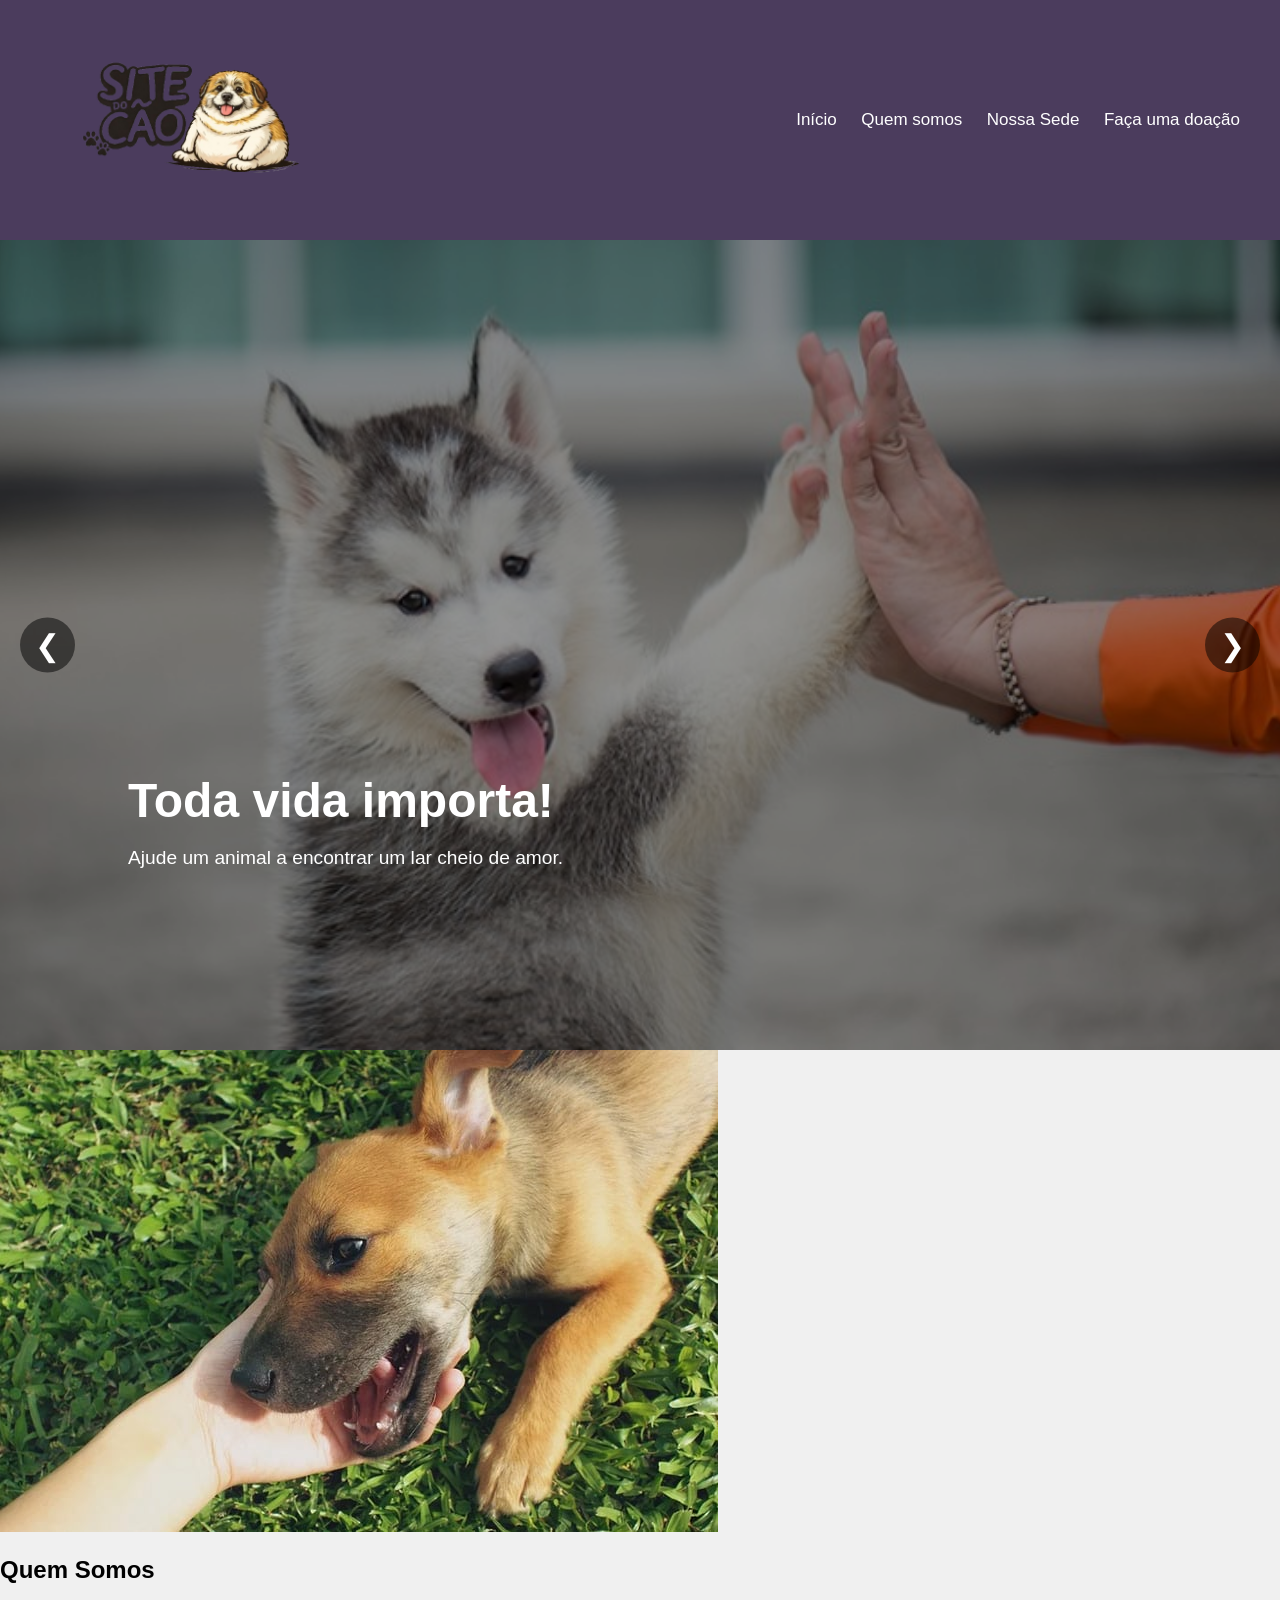
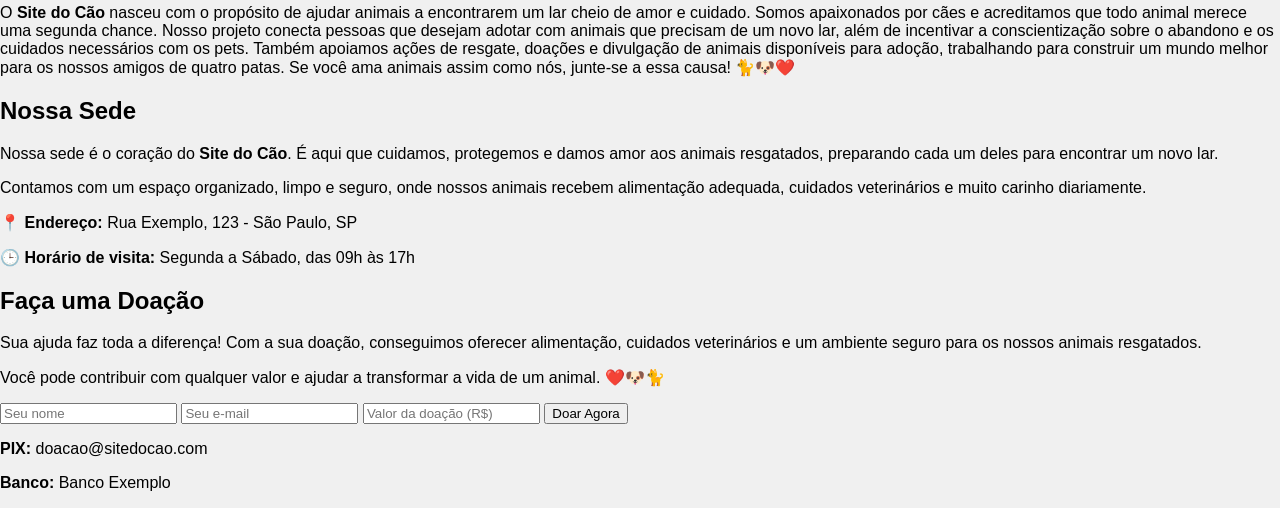
==== index.html @ bab2e598 "Atualizacao" ====
<!DOCTYPE html>
<html lang="pt-br">

<head>
    <meta charset="UTF-8">
    <meta name="viewport" content="width=device-width, initial-scale=1.0">
    <title>Site do cão</title>
    <link rel="stylesheet" href="Styles/Styles.css">

</head>

<body>
    <header>
        <div class="site-header">
            <img src="Styles/img/logosite.png" alt="Logo do site">


            <nav>

                <a href="home">Início</a>
                <a href="sobre">Quem somos</a>
                <a href="localizacao">Nossa Sede</a>
                <a href="adocao">Faça uma doação</a>

            </nav>
        </div>
    </header>

  <section class="hero">

    <div class="slides">

        <div class="slide active" style="background-image: url('Styles/img/slide1.jpeg');">
            <div class="overlay"></div>
            <div class="content">
                <h1>Toda vida importa!</h1>
                <p>Ajude um animal a encontrar um lar cheio de amor.</p>
            </div>
        </div>

        <div class="slide" style="background-image: url('Styles/img/slide2.jpeg');">
            <div class="overlay"></div>
            <div class="content">
                <h1>Adote, não compre</h1>
                <p>Dê uma segunda chance para quem precisa.</p>
            </div>
        </div>

        <div class="slide" style="background-image: url('Styles/img/slide3.jpeg');">
            <div class="overlay"></div>
            <div class="content">
                <h1>Faça a diferença</h1>
                <p>Seu apoio salva vidas todos os dias.</p>
            </div>
        </div>

    </div>

    <button class="prev">❮</button>
    <button class="next">❯</button>

    <div class="dots"></div>

</section>

    <section class="quem-somos" id="sobre">
        <div class="container">

            <img src="Styles/img/vira-lata-filhote-2.jpg" alt="cachorro filhote">
            <h2>Quem Somos</h2>

            <p>
                O <strong>Site do Cão</strong> nasceu com o propósito de ajudar animais a encontrarem um lar cheio de
                amor e cuidado.
                Somos apaixonados por cães e acreditamos que todo animal merece uma segunda chance.
                Nosso projeto conecta pessoas que desejam adotar com animais que precisam de um novo lar, além de
                incentivar a
                conscientização sobre o abandono e os cuidados necessários com os pets.
                Também apoiamos ações de resgate, doações e divulgação de animais disponíveis para adoção, trabalhando
                para
                construir um mundo melhor para os nossos amigos de quatro patas.
                Se você ama animais assim como nós, junte-se a essa causa! 🐈🐶❤️
            </p>

        </div>
    </section>

    <section class="nossa-sede" id="localizacao">
        <div class="container">

            <h2>Nossa Sede</h2>

            <p>
                Nossa sede é o coração do <strong>Site do Cão</strong>. É aqui que cuidamos, protegemos e damos
                amor aos animais resgatados, preparando cada um deles para encontrar um novo lar.
            </p>

            <p>
                Contamos com um espaço organizado, limpo e seguro, onde nossos animais recebem alimentação adequada,
                cuidados veterinários e muito carinho diariamente.
            </p>

            <p>
                📍 <strong>Endereço:</strong> Rua Exemplo, 123 - São Paulo, SP
            </p>

            <p>
                🕒 <strong>Horário de visita:</strong> Segunda a Sábado, das 09h às 17h
            </p>

        </div>
    </section>

    <section class="doacao" id="adocao">
        <div class="container">

            <h2>Faça uma Doação</h2>

            <p>
                Sua ajuda faz toda a diferença! Com a sua doação, conseguimos oferecer alimentação, cuidados
                veterinários
                e um ambiente seguro para os nossos animais resgatados.
            </p>

            <p>
                Você pode contribuir com qualquer valor e ajudar a transformar a vida de um animal. ❤️🐶🐈
            </p>

            <!-- Formulário -->
            <form class="form-doacao">
                <input type="text" placeholder="Seu nome" required>
                <input type="email" placeholder="Seu e-mail" required>
                <input type="number" placeholder="Valor da doação (R$)" required>

                <button type="submit">Doar Agora</button>
            </form>

            <!-- Informação extra -->
            <div class="info-doacao">
                <p><strong>PIX:</strong> doacao@sitedocao.com</p>
                <p><strong>Banco:</strong> Banco Exemplo</p>
            </div>

        </div>
   
    
    <script src="js/slider.js"></script>
</body>

</html>
---- Styles/Styles.css ----
/* ================= BODY ================= */

body {
    background-color: #f0f0f0;
    font-family: Arial, sans-serif;
    margin: 0;
}

/* ================= HEADER ================= */

header {
    background-color: #4b3c5d;
    color: white;
    padding: 10px 0;
}


.site-header {
    display: flex;
    align-items: center;
    justify-content: space-between;
    max-width: 1200px;
    margin: 0 auto;
    padding: 10px 20px;
}

/* ================= LOGO ================= */

.site-header img {
    height: 200px;   
    width: auto;
    object-fit: contain;
    display: block;
}

/* ================= NAV ================= */

header nav a {
    color: white;
    text-decoration: none;
    margin-left: 20px;
    font-size: 17px;
    transition: color 0.3s ease;
}

header nav a:hover {
    color: #faa72a;
}

/* ================ QUEM SOMOS ========== */

.hero {
    position: relative;
    width: 100%;
    height: 90vh;
    overflow: hidden;
}

.slide {
    position: absolute;
    width: 100%;
    height: 100%;
    background-size: cover;
    background-position: center;
    display: none;
}

.slide.active {
    display: block;
}

.overlay {
    position: absolute;
    width: 100%;
    height: 100%;
    background: rgba(0, 0, 0, 0.4);
}

.content {
    position: absolute;
    bottom: 20%;
    left: 10%;
    color: white;
    max-width: 500px;
}

.content h1 {
    font-size: 3rem;
    margin-bottom: 15px;
}

.content p {
    font-size: 1.2rem;
}

.prev, .next {
    position: absolute;
    top: 50%;
    transform: translateY(-50%);
    background: rgba(0,0,0,0.5);
    border: none;
    color: white;
    font-size: 30px;
    padding: 10px 15px;
    cursor: pointer;
    border-radius: 50%;
}

.prev { left: 20px; }
.next { right: 20px; }

.dots {
    position: absolute;
    bottom: 20px;
    width: 100%;
    text-align: center;
}

.dots span {
    height: 10px;
    width: 10px;
    margin: 5px;
    background: #ccc;
    display: inline-block;
    border-radius: 50%;
    cursor: pointer;
}

.dots .active {
    background: #fff;
}

@media (max-width: 768px) {
    .content {
        left: 5%;
        right: 5%;
        text-align: center;
    }

    .content h1 {
        font-size: 2rem;
    }
}
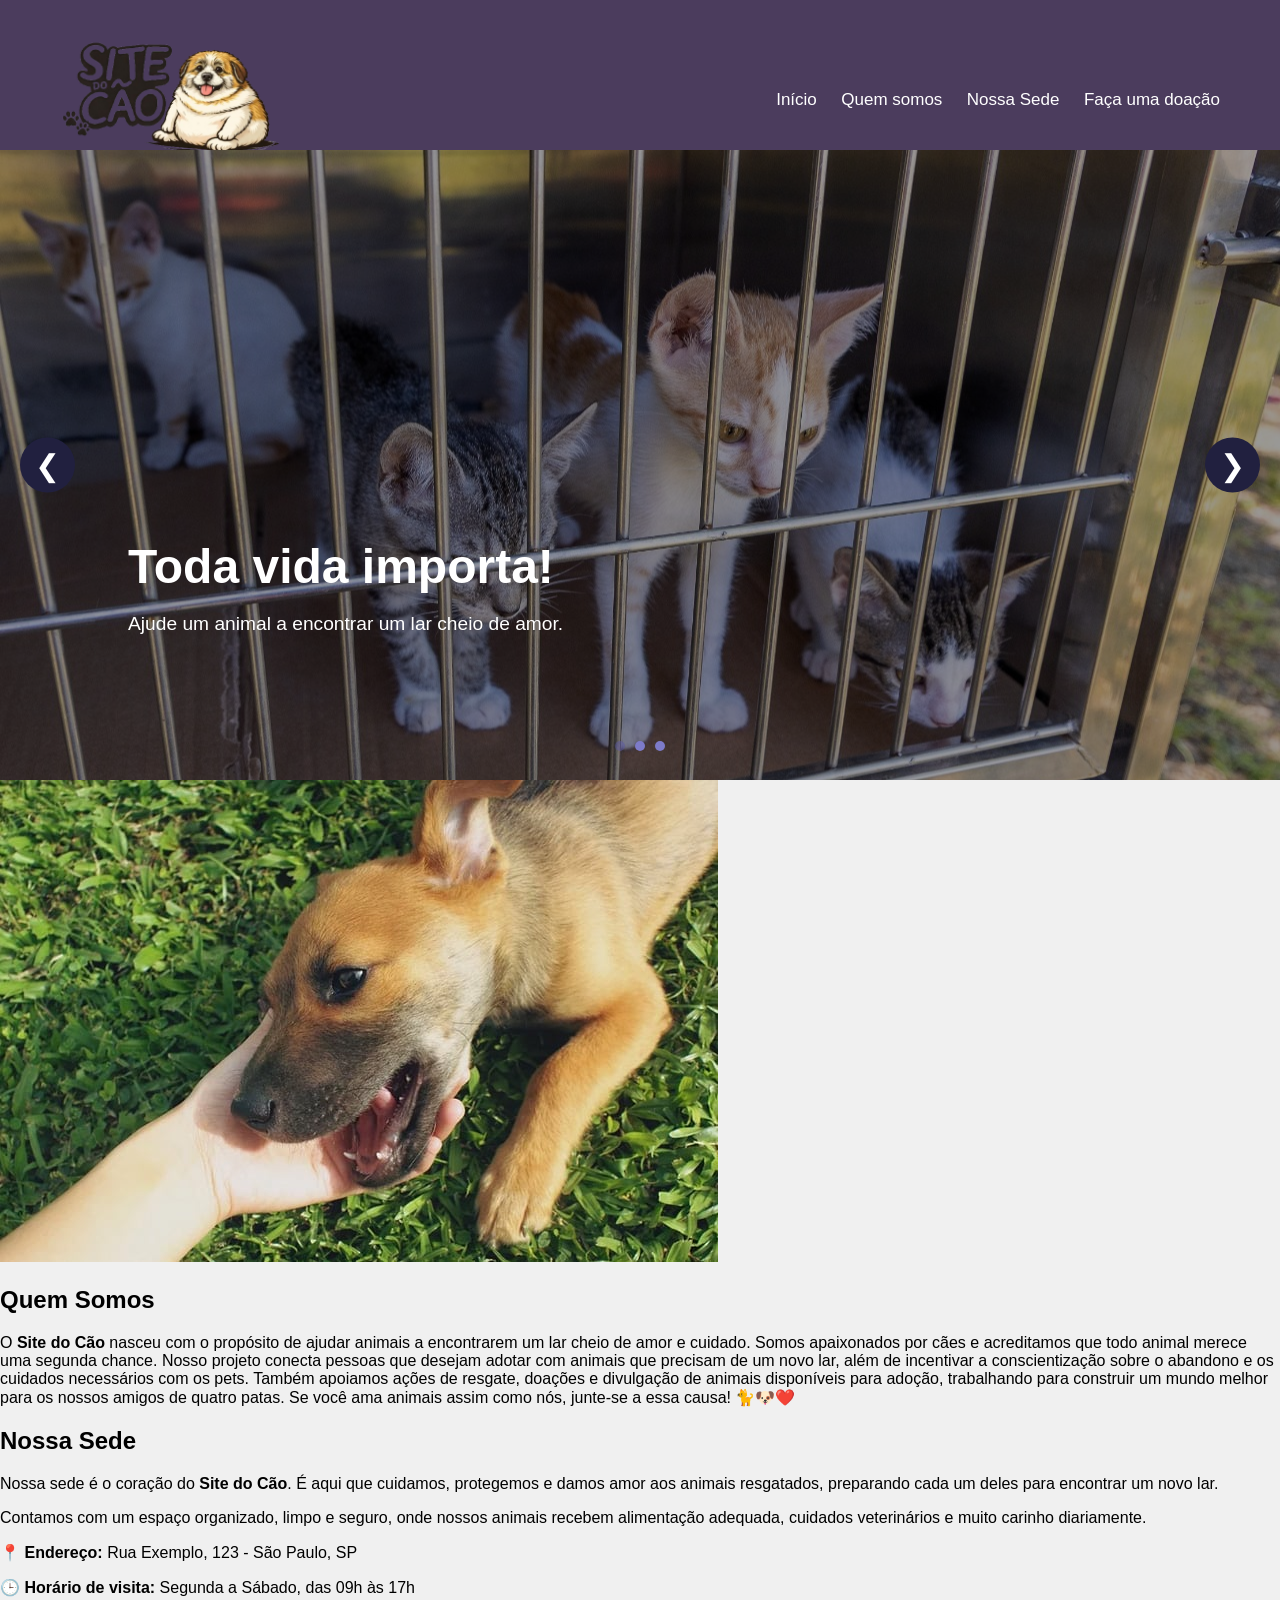
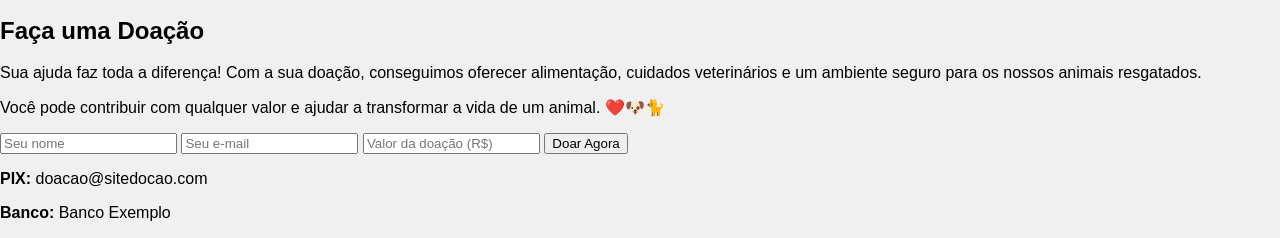
==== commit 7bfffc8a: "Atualizacao" ====
--- a/index.html
+++ b/index.html
@@ -10,6 +10,7 @@
 </head>
 
 <body>
+    
     <header>
         <div class="site-header">
             <img src="Styles/img/logosite.png" alt="Logo do site">
@@ -30,7 +31,7 @@
 
     <div class="slides">
 
-        <div class="slide active" style="background-image: url('Styles/img/slide1.jpeg');">
+        <div class="slide active" style="background-image: url('Styles/img/fot-representativa.jpeg');">
             <div class="overlay"></div>
             <div class="content">
                 <h1>Toda vida importa!</h1>
@@ -144,7 +145,7 @@
         </div>
    
     
-    <script src="js/slider.js"></script>
+    <script src="Script/Script.js"></script>
 </body>
 
 </html>
--- a/Styles/Styles.css
+++ b/Styles/Styles.css
@@ -11,7 +11,8 @@
 header {
     background-color: #4b3c5d;
     color: white;
-    padding: 10px 0;
+    width: 100%;
+    height: 150px;
 }
 
 
@@ -20,8 +21,8 @@
     align-items: center;
     justify-content: space-between;
     max-width: 1200px;
-    margin: 0 auto;
-    padding: 10px 20px;
+    margin: 2000 auto;
+    padding: 0 20px;
 }
 
 /* ================= LOGO ================= */
@@ -47,12 +48,12 @@
     color: #faa72a;
 }
 
-/* ================ QUEM SOMOS ========== */
+/* ================ hero   ========== */
 
 .hero {
     position: relative;
     width: 100%;
-    height: 90vh;
+    height: 70vh;
     overflow: hidden;
 }
 
@@ -97,7 +98,7 @@
     position: absolute;
     top: 50%;
     transform: translateY(-50%);
-    background: rgba(0,0,0,0.5);
+    background: #21203F;
     border: none;
     color: white;
     font-size: 30px;
@@ -120,14 +121,14 @@
     height: 10px;
     width: 10px;
     margin: 5px;
-    background: #ccc;
+    background: #7d7bc9;
     display: inline-block;
     border-radius: 50%;
     cursor: pointer;
 }
 
 .dots .active {
-    background: #fff;
+    background: #5c5aa380;
 }
 
 @media (max-width: 768px) {
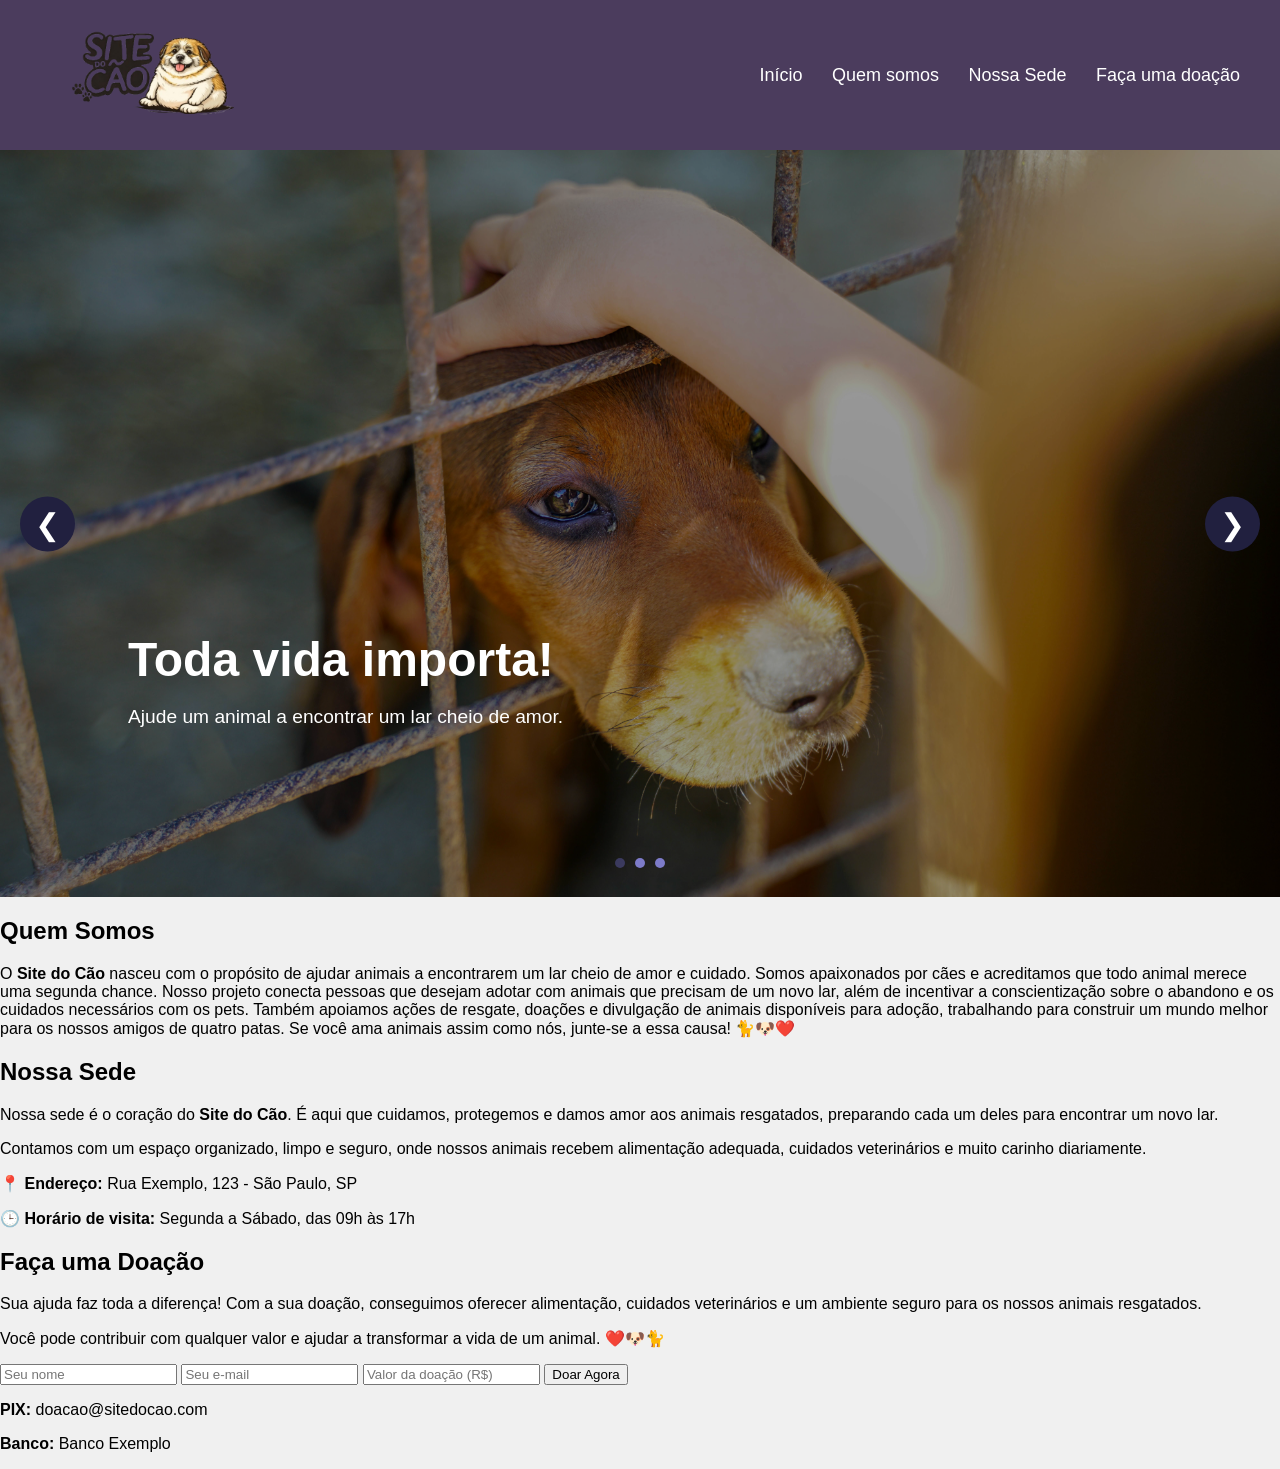
==== commit 38f10433: "Atualizaocao" ====
--- a/index.html
+++ b/index.html
@@ -13,8 +13,8 @@
     
     <header>
         <div class="site-header">
-            <img src="Styles/img/logosite.png" alt="Logo do site">
-
+                <img src="Styles/img/logosite.png" alt="Logo do site">
+          
 
             <nav>
 
@@ -31,7 +31,7 @@
 
     <div class="slides">
 
-        <div class="slide active" style="background-image: url('Styles/img/fot-representativa.jpeg');">
+        <div class="slide active" style="background-image: url('Styles/img/imgAnimais/slide3.jpg');">
             <div class="overlay"></div>
             <div class="content">
                 <h1>Toda vida importa!</h1>
@@ -39,7 +39,7 @@
             </div>
         </div>
 
-        <div class="slide" style="background-image: url('Styles/img/slide2.jpeg');">
+        <div class="slide" style="background-image: url('Styles/img/imgAnimais/slide2.jpeg');">
             <div class="overlay"></div>
             <div class="content">
                 <h1>Adote, não compre</h1>
@@ -47,7 +47,7 @@
             </div>
         </div>
 
-        <div class="slide" style="background-image: url('Styles/img/slide3.jpeg');">
+        <div class="slide" style="background-image: url('Styles/img/imgAnimais/slide1.jpg');">
             <div class="overlay"></div>
             <div class="content">
                 <h1>Faça a diferença</h1>
@@ -67,7 +67,7 @@
     <section class="quem-somos" id="sobre">
         <div class="container">
 
-            <img src="Styles/img/vira-lata-filhote-2.jpg" alt="cachorro filhote">
+
             <h2>Quem Somos</h2>
 
             <p>
--- a/Styles/Styles.css
+++ b/Styles/Styles.css
@@ -15,23 +15,21 @@
     height: 150px;
 }
 
-
 .site-header {
     display: flex;
     align-items: center;
     justify-content: space-between;
     max-width: 1200px;
-    margin: 2000 auto;
+    margin: 0 auto;
     padding: 0 20px;
 }
 
 /* ================= LOGO ================= */
 
 .site-header img {
-    height: 200px;   
+    height: 150px; 
     width: auto;
     object-fit: contain;
-    display: block;
 }
 
 /* ================= NAV ================= */
@@ -39,21 +37,22 @@
 header nav a {
     color: white;
     text-decoration: none;
-    margin-left: 20px;
-    font-size: 17px;
-    transition: color 0.3s ease;
+    margin-left: 25px;
+    font-size: 18px;
+    font-weight: 500;
+    transition: 0.3s;
 }
 
 header nav a:hover {
     color: #faa72a;
 }
 
-/* ================ hero   ========== */
+/* ================ HERO ========== */
 
 .hero {
     position: relative;
     width: 100%;
-    height: 70vh;
+    height: 83vh;
     overflow: hidden;
 }
 
@@ -62,7 +61,7 @@
     width: 100%;
     height: 100%;
     background-size: cover;
-    background-position: center;
+    background-position: center right;
     display: none;
 }
 
@@ -94,7 +93,8 @@
     font-size: 1.2rem;
 }
 
-.prev, .next {
+.prev,
+.next {
     position: absolute;
     top: 50%;
     transform: translateY(-50%);
@@ -107,8 +107,13 @@
     border-radius: 50%;
 }
 
-.prev { left: 20px; }
-.next { right: 20px; }
+.prev {
+    left: 20px;
+}
+
+.next {
+    right: 20px;
+}
 
 .dots {
     position: absolute;
@@ -142,4 +147,3 @@
         font-size: 2rem;
     }
 }
-
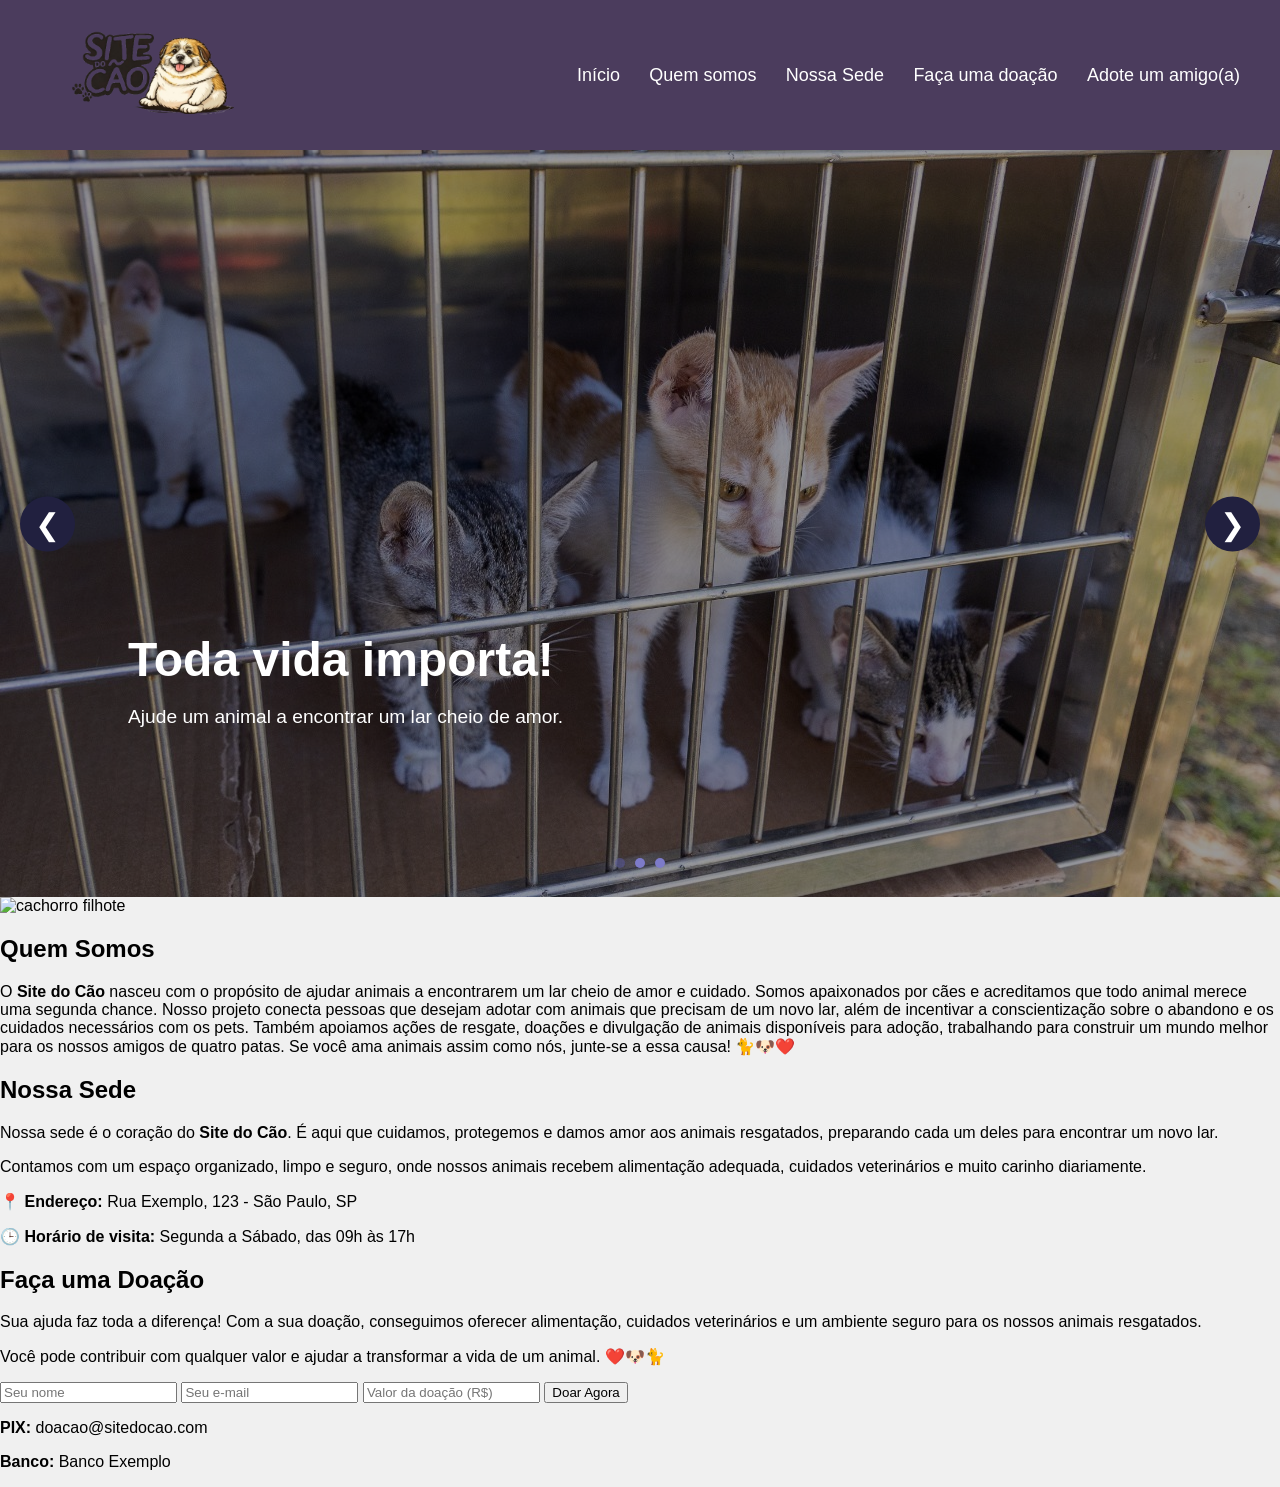
==== commit bee3993a: "Atualizacao" ====
--- a/index.html
+++ b/index.html
@@ -13,8 +13,8 @@
     
     <header>
         <div class="site-header">
-                <img src="Styles/img/logosite.png" alt="Logo do site">
-          
+            <img src="Styles/img/logosite.png" alt="Logo do site">
+
 
             <nav>
 
@@ -22,6 +22,7 @@
                 <a href="sobre">Quem somos</a>
                 <a href="localizacao">Nossa Sede</a>
                 <a href="adocao">Faça uma doação</a>
+                <a href="adote.html">Adote um amigo(a)</a>
 
             </nav>
         </div>
@@ -31,7 +32,7 @@
 
     <div class="slides">
 
-        <div class="slide active" style="background-image: url('Styles/img/imgAnimais/slide3.jpg');">
+        <div class="slide active" style="background-image: url('Styles/img/fot-representativa.jpeg');">
             <div class="overlay"></div>
             <div class="content">
                 <h1>Toda vida importa!</h1>
@@ -39,7 +40,7 @@
             </div>
         </div>
 
-        <div class="slide" style="background-image: url('Styles/img/imgAnimais/slide2.jpeg');">
+        <div class="slide" style="background-image: url('Styles/img/slide2.jpeg');">
             <div class="overlay"></div>
             <div class="content">
                 <h1>Adote, não compre</h1>
@@ -47,7 +48,7 @@
             </div>
         </div>
 
-        <div class="slide" style="background-image: url('Styles/img/imgAnimais/slide1.jpg');">
+        <div class="slide" style="background-image: url('Styles/img/slide3.jpeg');">
             <div class="overlay"></div>
             <div class="content">
                 <h1>Faça a diferença</h1>
@@ -67,7 +68,7 @@
     <section class="quem-somos" id="sobre">
         <div class="container">
 
-
+            <img src="Styles/img/vira-lata-filhote-2.jpg" alt="cachorro filhote">
             <h2>Quem Somos</h2>
 
             <p>
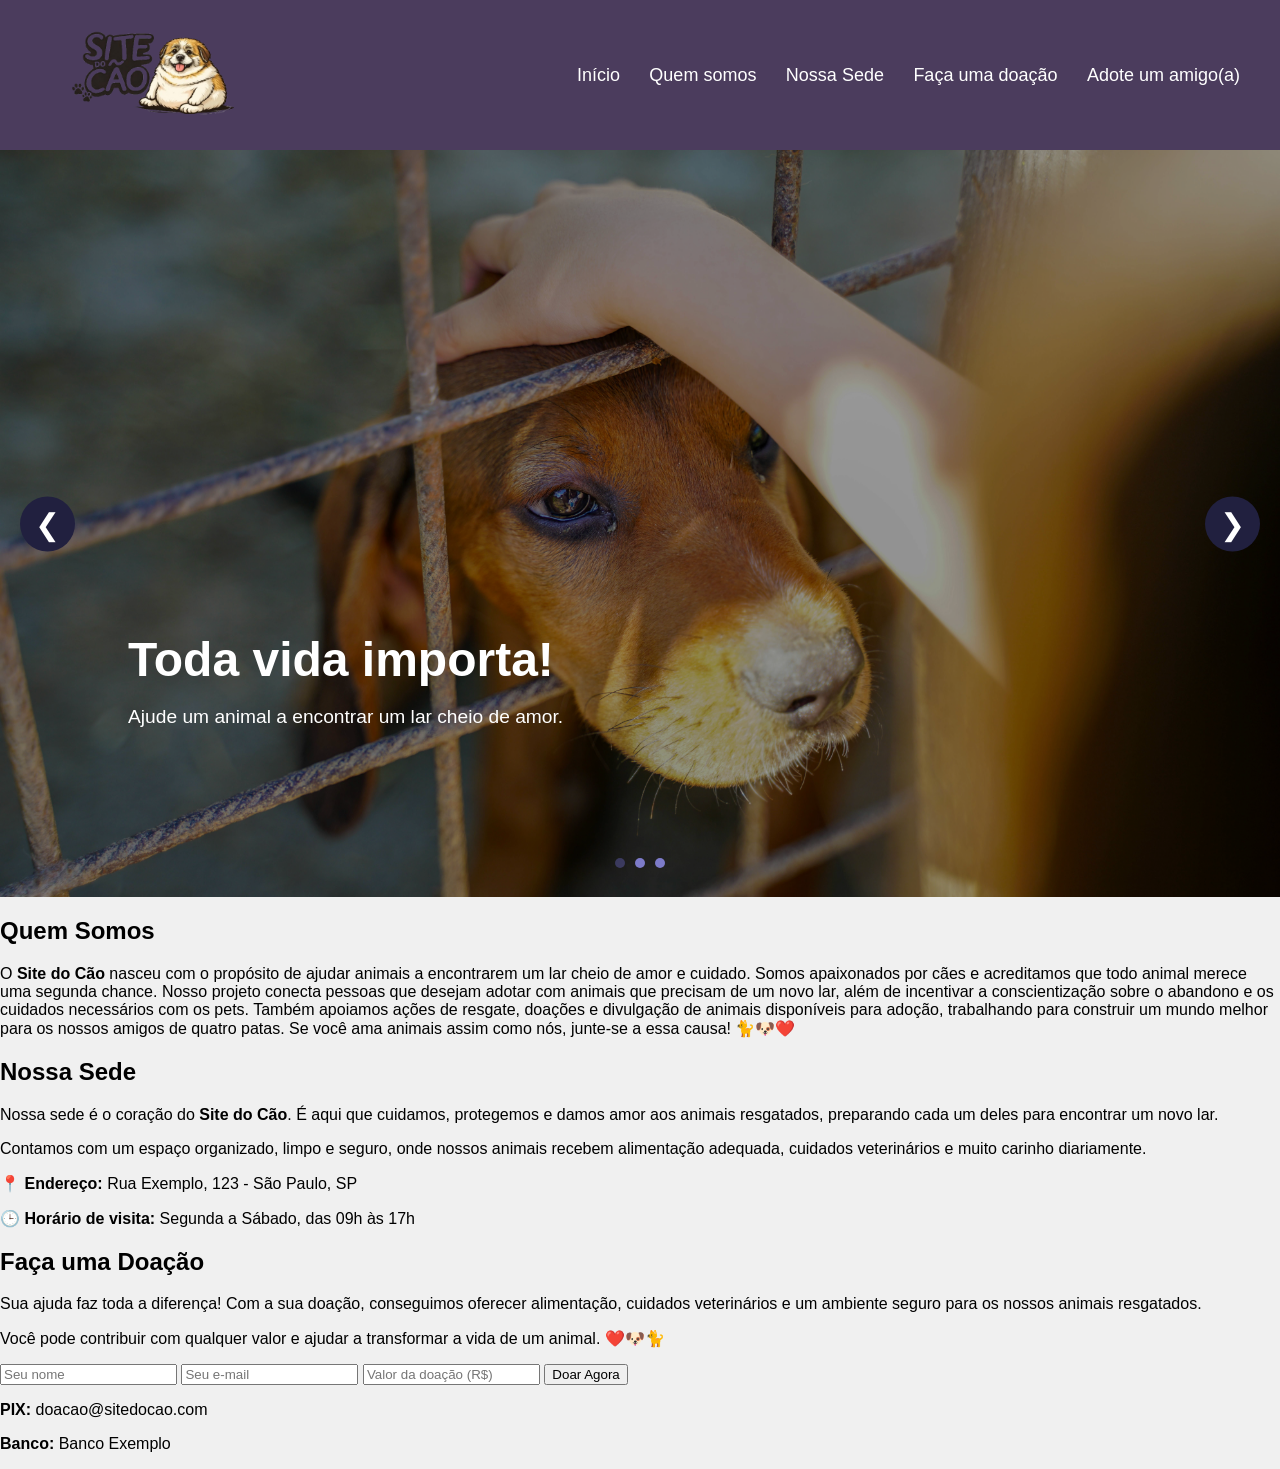
==== commit 3d2dab50: "Resolvendo conflitos" ====
--- a/index.html
+++ b/index.html
@@ -13,8 +13,8 @@
     
     <header>
         <div class="site-header">
-            <img src="Styles/img/logosite.png" alt="Logo do site">
-
+                <img src="Styles/img/logosite.png" alt="Logo do site">
+          
 
             <nav>
 
@@ -32,7 +32,7 @@
 
     <div class="slides">
 
-        <div class="slide active" style="background-image: url('Styles/img/fot-representativa.jpeg');">
+        <div class="slide active" style="background-image: url('Styles/img/imgAnimais/slide3.jpg');">
             <div class="overlay"></div>
             <div class="content">
                 <h1>Toda vida importa!</h1>
@@ -40,7 +40,7 @@
             </div>
         </div>
 
-        <div class="slide" style="background-image: url('Styles/img/slide2.jpeg');">
+        <div class="slide" style="background-image: url('Styles/img/imgAnimais/slide2.jpeg');">
             <div class="overlay"></div>
             <div class="content">
                 <h1>Adote, não compre</h1>
@@ -48,7 +48,7 @@
             </div>
         </div>
 
-        <div class="slide" style="background-image: url('Styles/img/slide3.jpeg');">
+        <div class="slide" style="background-image: url('Styles/img/imgAnimais/slide1.jpg');">
             <div class="overlay"></div>
             <div class="content">
                 <h1>Faça a diferença</h1>
@@ -68,7 +68,7 @@
     <section class="quem-somos" id="sobre">
         <div class="container">
 
-            <img src="Styles/img/vira-lata-filhote-2.jpg" alt="cachorro filhote">
+
             <h2>Quem Somos</h2>
 
             <p>
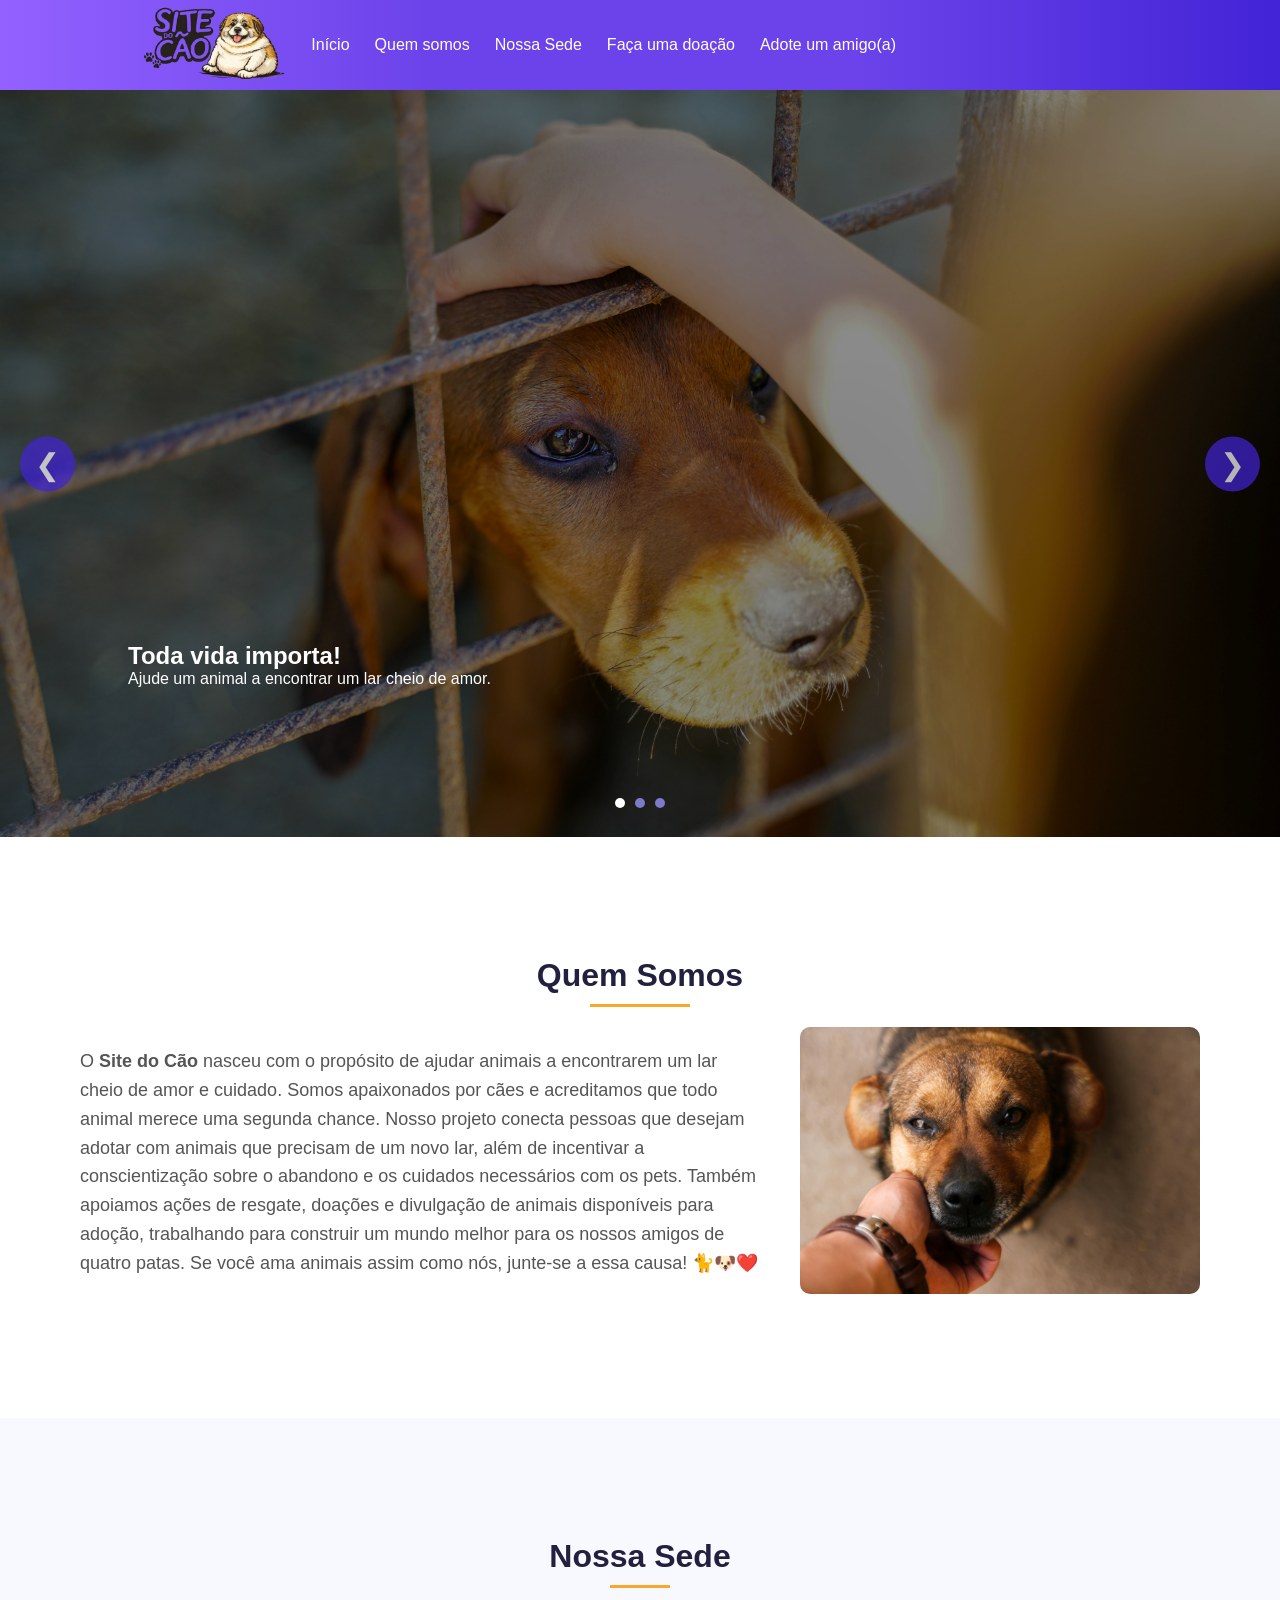
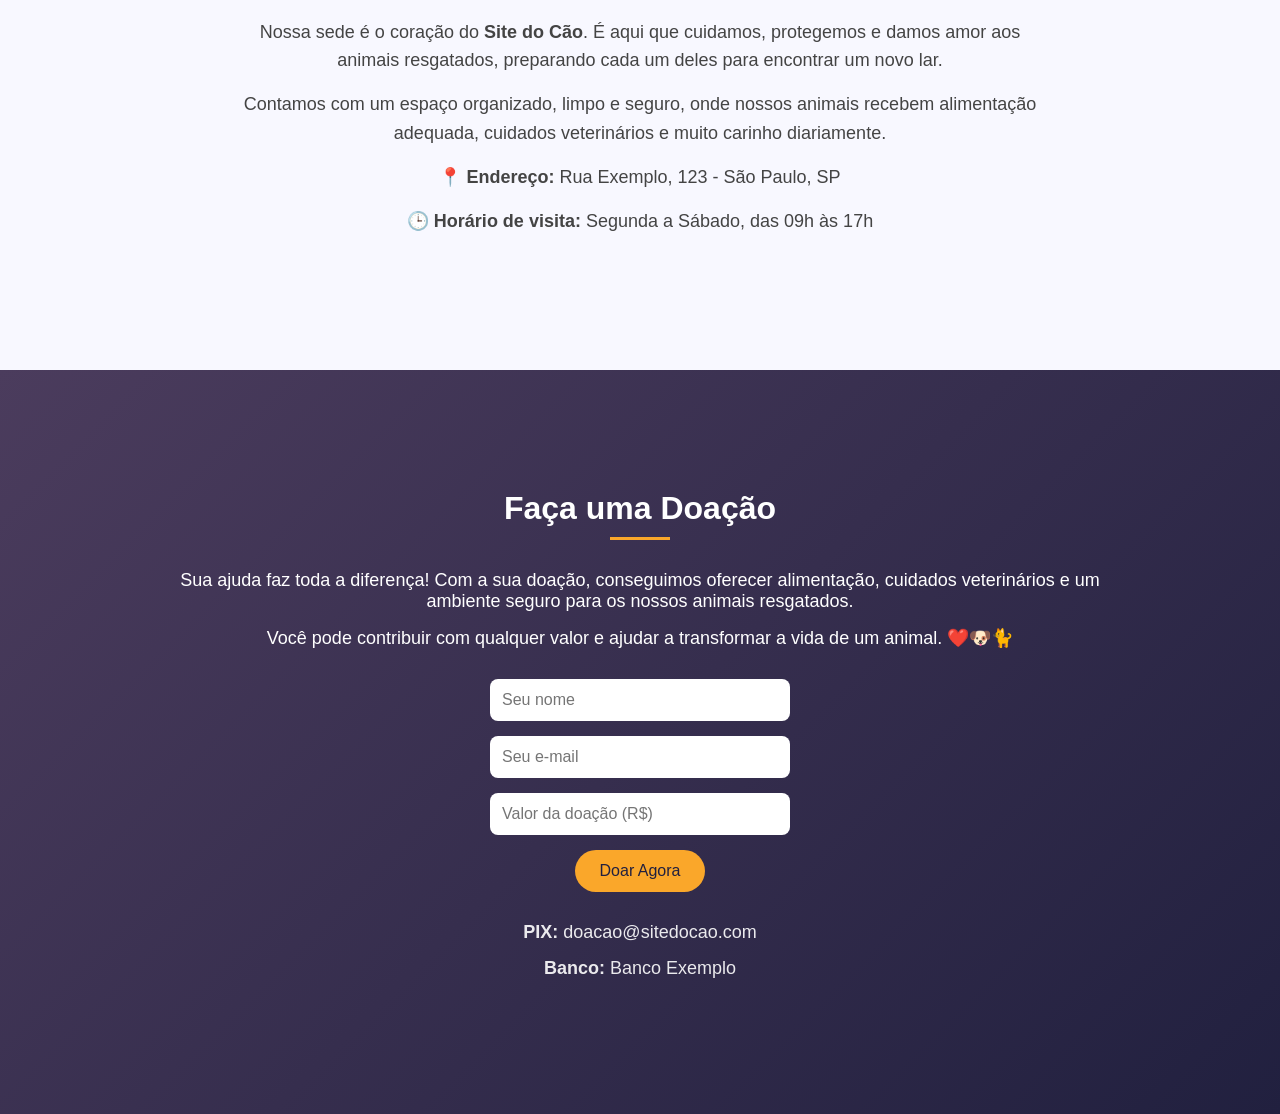
==== commit 4b9d8ad7: "Atualizacao" ====
--- a/index.html
+++ b/index.html
@@ -10,66 +10,68 @@
 </head>
 
 <body>
-    
+
     <header>
         <div class="site-header">
-                <img src="Styles/img/logosite.png" alt="Logo do site">
-          
+            <img src="Styles/img/logosite.png" alt="Logo do site">
+
 
             <nav>
 
-                <a href="home">Início</a>
-                <a href="sobre">Quem somos</a>
-                <a href="localizacao">Nossa Sede</a>
-                <a href="adocao">Faça uma doação</a>
+                <a href="#home">Início</a>
+                <a href="#sobre">Quem somos</a>
+                <a href="#localizacao">Nossa Sede</a>
+                <a href="#adocao">Faça uma doação</a>
                 <a href="adote.html">Adote um amigo(a)</a>
 
             </nav>
         </div>
     </header>
 
-  <section class="hero">
+    <section class="hero">
 
-    <div class="slides">
+        <div class="slides">
 
-        <div class="slide active" style="background-image: url('Styles/img/imgAnimais/slide3.jpg');">
-            <div class="overlay"></div>
-            <div class="content">
-                <h1>Toda vida importa!</h1>
-                <p>Ajude um animal a encontrar um lar cheio de amor.</p>
+            <div class="slide active" style="background-image: url('Styles/img/imgAnimais/slide3.jpg');">
+                <div class="overlay"></div>
+                <div class="content">
+                    <h1>Toda vida importa!</h1>
+                    <p>Ajude um animal a encontrar um lar cheio de amor.</p>
+                </div>
             </div>
+
+            <div class="slide" style="background-image: url('Styles/img/imgAnimais/slide2.jpeg');">
+                <div class="overlay"></div>
+                <div class="content">
+                    <h1>Adote, não compre</h1>
+                    <p>Dê uma segunda chance para quem precisa.</p>
+                </div>
+            </div>
+
+            <div class="slide" style="background-image: url('Styles/img/imgAnimais/slide1.jpg');">
+                <div class="overlay"></div>
+                <div class="content">
+                    <h1>Faça a diferença</h1>
+                    <p>Seu apoio salva vidas todos os dias.</p>
+                </div>
+            </div>
+
         </div>
 
-        <div class="slide" style="background-image: url('Styles/img/imgAnimais/slide2.jpeg');">
-            <div class="overlay"></div>
-            <div class="content">
-                <h1>Adote, não compre</h1>
-                <p>Dê uma segunda chance para quem precisa.</p>
-            </div>
-        </div>
+        <button class="prev">❮</button>
+        <button class="next">❯</button>
 
-        <div class="slide" style="background-image: url('Styles/img/imgAnimais/slide1.jpg');">
-            <div class="overlay"></div>
-            <div class="content">
-                <h1>Faça a diferença</h1>
-                <p>Seu apoio salva vidas todos os dias.</p>
-            </div>
-        </div>
+        <div class="dots"></div>
 
-    </div>
-
-    <button class="prev">❮</button>
-    <button class="next">❯</button>
-
-    <div class="dots"></div>
-
-</section>
+    </section>
 
     <section class="quem-somos" id="sobre">
-        <div class="container">
+                    <h2>Quem Somos</h2>
+        <div class="quem-container">
 
 
-            <h2>Quem Somos</h2>
+
+            
 
             <p>
                 O <strong>Site do Cão</strong> nasceu com o propósito de ajudar animais a encontrarem um lar cheio de
@@ -84,11 +86,15 @@
                 Se você ama animais assim como nós, junte-se a essa causa! 🐈🐶❤️
             </p>
 
+            <div class="quem-img">
+                <img src="dogquemsomos1.jpg" alt="" class="quem-foto">
+            </div>
+
         </div>
     </section>
 
     <section class="nossa-sede" id="localizacao">
-        <div class="container">
+        <div class="nossa-container">
 
             <h2>Nossa Sede</h2>
 
@@ -144,9 +150,9 @@
             </div>
 
         </div>
-   
-    
-    <script src="Script/Script.js"></script>
+
+
+        <script src="Script/Script.js"></script>
 </body>
 
 </html>
--- a/Styles/Styles.css
+++ b/Styles/Styles.css
@@ -6,49 +6,71 @@
     margin: 0;
 }
 
-/* ================= HEADER ================= */
-
+/* ===== RESET ===== */
+* {
+    margin: 0;
+    padding: 0;
+    box-sizing: border-box;
+    font-family: Arial, sans-serif;
+}
+
+/* ===== CONTAINER ===== */
+.container {
+    max-width: 1000px;
+    margin: auto;
+    padding: 0 20px;
+}
+
+/* ===== HEADER ===== */
 header {
-    background-color: #4b3c5d;
-    color: white;
-    width: 100%;
-    height: 150px;
+    background-image: linear-gradient(to right, #9361ff, #6c43ea, #6c43ea, #4223d6);
+    color: white;
+    width: 100%;
+    height: 90px;
+    display: flex;
+    align-items: center;
 }
 
 .site-header {
     display: flex;
     align-items: center;
-    justify-content: space-between;
-    max-width: 1200px;
-    margin: 0 auto;
-    padding: 0 20px;
-}
-
-/* ================= LOGO ================= */
+    justify-content: right;
+    width: 70%;
+}
 
 .site-header img {
-    height: 150px; 
-    width: auto;
-    object-fit: contain;
-}
-
-/* ================= NAV ================= */
+    height: 130px;
+
+}
+
+header nav {
+    display: flex;
+    gap: 25px;
+}
 
 header nav a {
     color: white;
     text-decoration: none;
-    margin-left: 25px;
-    font-size: 18px;
-    font-weight: 500;
+    font-size: 16px;
+    position: relative;
+}
+
+header nav a::after {
+    content: "";
+    position: absolute;
+    width: 0%;
+    height: 2px;
+    background: #faa72a;
+    left: 0;
+    bottom: -5px;
     transition: 0.3s;
 }
 
-header nav a:hover {
-    color: #faa72a;
-}
-
-/* ================ HERO ========== */
-
+header nav a:hover::after {
+    width: 100%;
+}
+
+/* ===== HERO SLIDER ===== */
 .hero {
     position: relative;
     width: 100%;
@@ -56,24 +78,37 @@
     overflow: hidden;
 }
 
+.slides {
+    position: relative;
+    width: 100%;
+    height: 100%;
+}
+
 .slide {
     position: absolute;
     width: 100%;
     height: 100%;
     background-size: cover;
-    background-position: center right;
-    display: none;
+    background-position: center;
+
+    opacity: 0;
+    transform: scale(1.05);
+    transition: opacity 1s ease-in-out, transform 6s ease;
+
+    z-index: 0;
 }
 
 .slide.active {
-    display: block;
+    opacity: 1;
+    transform: scale(1);
+    z-index: 1;
 }
 
 .overlay {
     position: absolute;
-    width: 100%;
-    height: 100%;
-    background: rgba(0, 0, 0, 0.4);
+    inset: 0;
+    background: rgba(0, 0, 0, 0.45);
+    z-index: 1;
 }
 
 .content {
@@ -82,15 +117,16 @@
     left: 10%;
     color: white;
     max-width: 500px;
-}
-
-.content h1 {
-    font-size: 3rem;
-    margin-bottom: 15px;
-}
-
-.content p {
-    font-size: 1.2rem;
+    z-index: 2;
+
+    opacity: 0;
+    transform: translateY(30px);
+    transition: 1s;
+}
+
+.slide.active .content {
+    opacity: 1;
+    transform: translateY(0);
 }
 
 .prev,
@@ -98,13 +134,20 @@
     position: absolute;
     top: 50%;
     transform: translateY(-50%);
-    background: #21203F;
+    background: #4223d6;
     border: none;
     color: white;
     font-size: 30px;
     padding: 10px 15px;
     cursor: pointer;
     border-radius: 50%;
+    z-index: 10;
+}
+
+.prev,
+.next {
+    opacity: 0.7;
+    transition: 0.3s;
 }
 
 .prev {
@@ -120,6 +163,7 @@
     bottom: 20px;
     width: 100%;
     text-align: center;
+    z-index: 10;
 }
 
 .dots span {
@@ -127,23 +171,209 @@
     width: 10px;
     margin: 5px;
     background: #7d7bc9;
+    border-radius: 50%;
     display: inline-block;
-    border-radius: 50%;
     cursor: pointer;
 }
 
 .dots .active {
-    background: #5c5aa380;
-}
-
+    background: #fff;
+}
+
+
+
+
+
+/* ===== QUEM SOMOS PARTE DANILO ===== */
+.quem-somos {
+    padding: 120px 80px;
+    background: #ffffff;
+}
+
+
+
+.quem-container {
+    display: flex;
+    align-items: center;
+    justify-content: space-between;
+    gap: 40px;
+}
+
+
+.quem-texto {
+    max-width: 600px;
+}
+
+.quem-somos h2 {
+    text-align: center;
+    font-size: 32px;
+    color: #21203F;
+    margin-bottom: 20px;
+}
+
+
+.quem-somos h2::after {
+    content: "";
+    width: 100px;
+    height: 3px;
+    background: #faa72a;
+    display: block;
+    margin: 10px auto 0;
+}
+
+.quem-container p {
+    font-size: 18px;
+    line-height: 1.6;
+    color: #555;
+}
+
+/* IMAGEM */
+.quem-img {
+    flex-shrink: 0;
+}
+
+.quem-foto {
+    width: 400px;
+    border-radius: 10px;
+}
+
+/* ===== NOSSA SEDE ===== */
+
+.nossa-sede {
+    padding: 120px 20px;
+    background: #f8f8ff;
+}
+
+/* CONTAINER */
+.nossa-container {
+    max-width: 800px;
+    margin: 0 auto;
+    text-align: center;
+}
+
+/* TÍTULO */
+.nossa-sede h2 {
+    text-align: center;
+    font-size: 32px;
+    color: #21203F;
+    margin-bottom: 30px;
+    position: relative;
+}
+
+/* LINHA */
+.nossa-sede h2::after {
+    content: "";
+    width: 60px;
+    height: 3px;
+    background: #faa72a;
+    display: block;
+    margin: 10px auto 0;
+}
+
+/* TEXTO */
+.nossa-sede p {
+    font-size: 18px;
+    margin-bottom: 15px;
+    color: #444;
+    line-height: 1.6;
+}
+/* ===== DOAÇÃO ===== */
+
+
+.doacao {
+    background: linear-gradient(135deg, #4b3c5d, #21203F);
+    color: white;
+    text-align: center;
+    padding: 120px 80px;
+}
+
+.doacao p {
+    font-size: 18px;
+    margin-bottom: 15px;
+}
+
+.doacao h2 {
+    text-align: center;
+    font-size: 32px;
+    color: #ffffff;
+    margin-bottom: 30px;
+    position: relative;
+}
+
+.doacao h2::after {
+    content: "";
+    width: 60px;
+    height: 3px;
+    background: #faa72a;
+    display: block;
+    margin: 10px auto 0;
+}
+
+/* ===== FORMULÁRIO ===== */
+.form-doacao {
+    margin-top: 30px;
+    display: flex;
+    flex-direction: column;
+    gap: 15px;
+    align-items: center;
+}
+
+.form-doacao input {
+    width: 300px;
+    padding: 12px;
+    border-radius: 8px;
+    border: none;
+    outline: none;
+    font-size: 16px;
+}
+
+
+.form-doacao button {
+    background: #faa72a;
+    color: #21203F;
+    border: none;
+    padding: 12px 25px;
+    font-size: 16px;
+    border-radius: 30px;
+    cursor: pointer;
+    transition: 0.3s;
+}
+
+.form-doacao button:hover {
+    background: #ffbf5a;
+    transform: scale(1.05);
+}
+
+
+.info-doacao {
+    margin-top: 30px;
+    font-size: 16px;
+    opacity: 0.9;
+}
+
+/* ===== RESPONSIVO ===== */
 @media (max-width: 768px) {
+
+    header nav {
+        display: none;
+    }
+
     .content {
         left: 5%;
-        right: 5%;
-        text-align: center;
-    }
-
-    .content h1 {
-        font-size: 2rem;
-    }
-}
+        max-width: 90%;
+    }
+
+    .form-doacao input {
+        width: 90%;
+    }
+
+    h2 {
+        font-size: 26px;
+    }
+
+    .quem-somos p,
+    .nossa-sede p,
+    .doacao p {
+        font-size: 16px;
+    }
+}
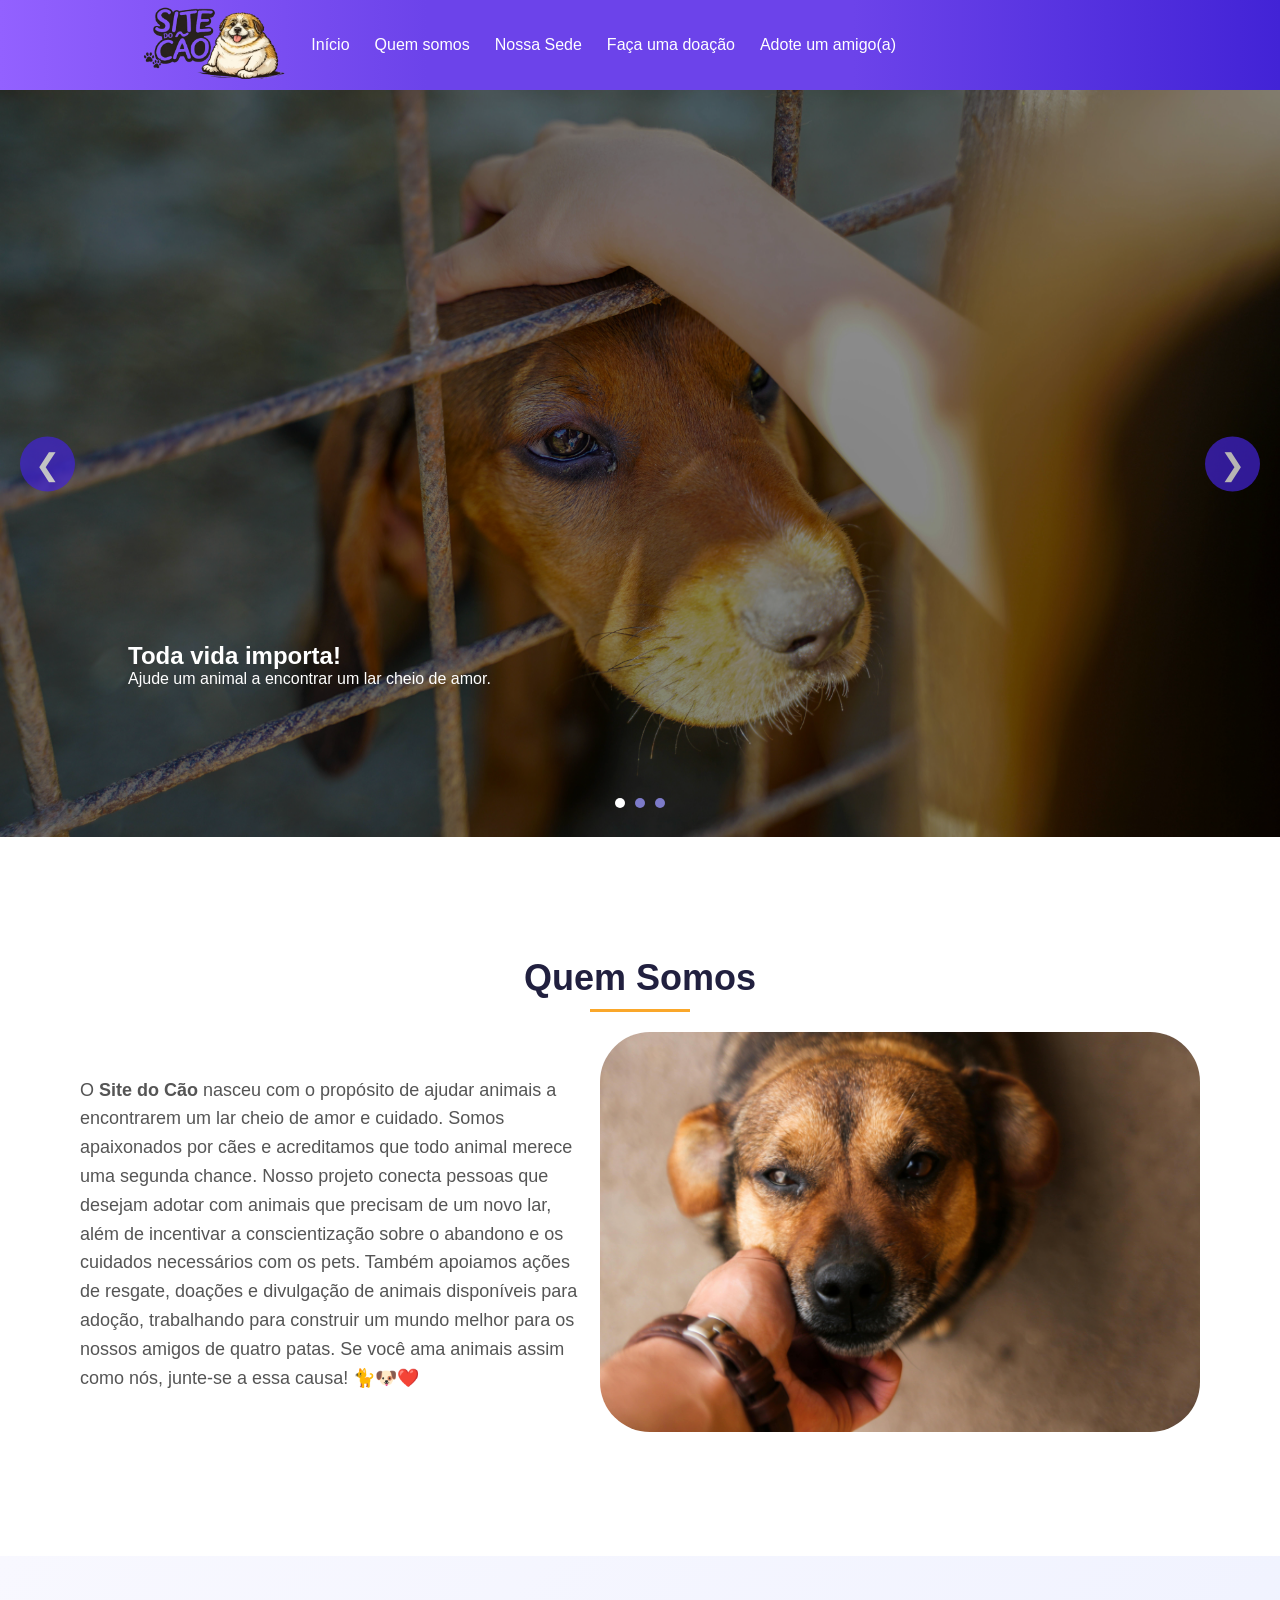
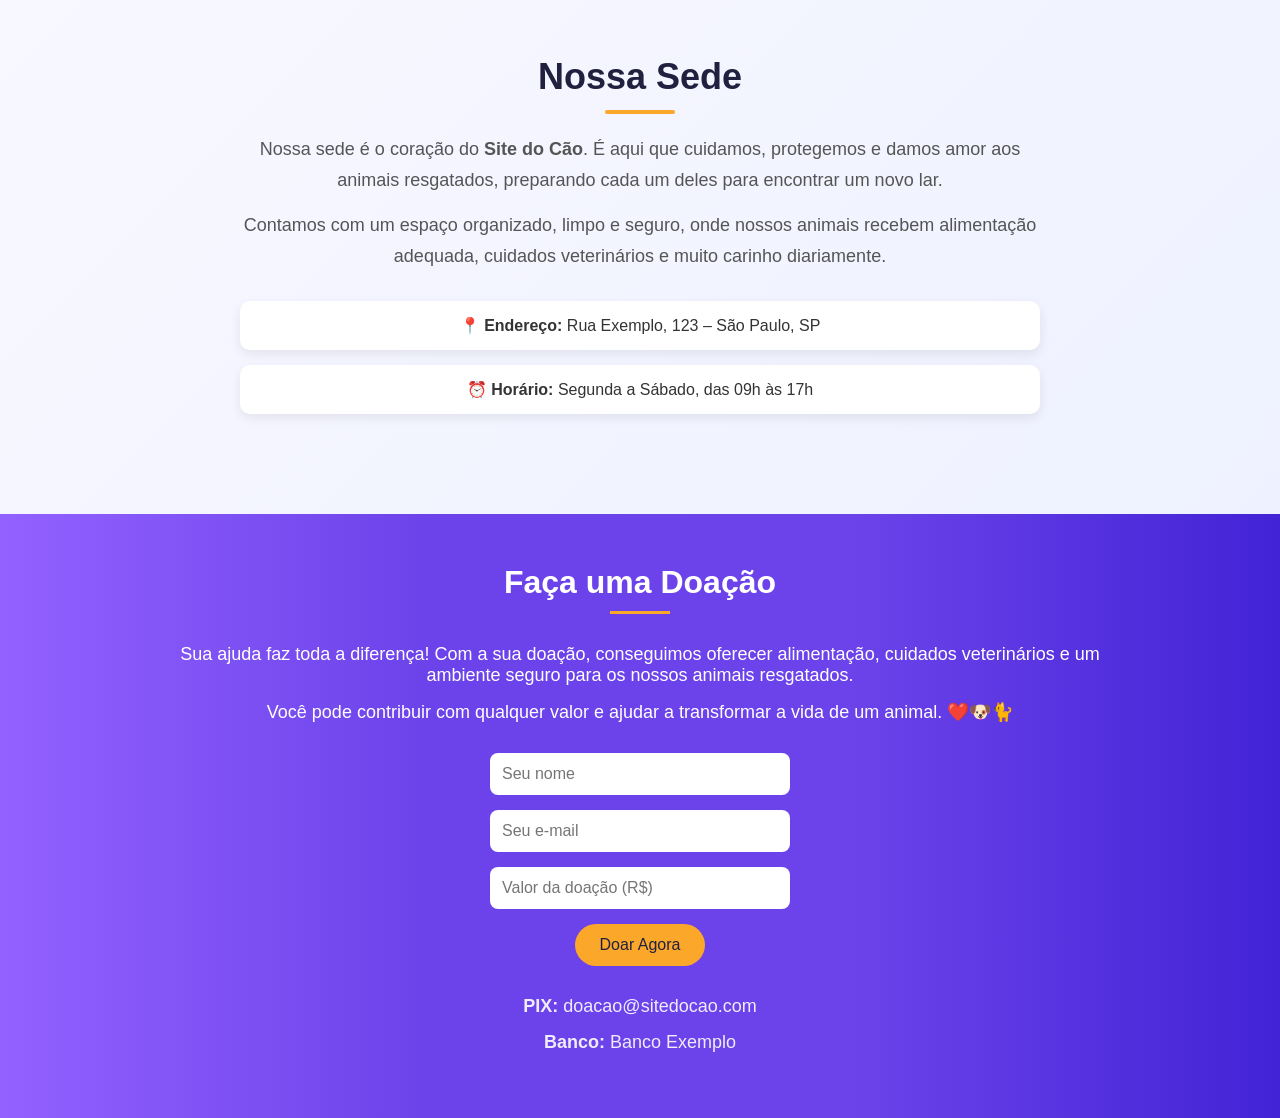
==== commit e7a7b096: "Atualizacao" ====
--- a/index.html
+++ b/index.html
@@ -6,6 +6,7 @@
     <meta name="viewport" content="width=device-width, initial-scale=1.0">
     <title>Site do cão</title>
     <link rel="stylesheet" href="Styles/Styles.css">
+    <link rel="shortcut icon" href="Styles/img/favicon.ico" type="">
 
 </head>
 
@@ -93,31 +94,31 @@
         </div>
     </section>
 
-    <section class="nossa-sede" id="localizacao">
-        <div class="nossa-container">
+<section class="nossa-sede" id="localizacao">
+    <div class="nossa-container">
 
-            <h2>Nossa Sede</h2>
+        <h2>Nossa Sede</h2>
 
-            <p>
-                Nossa sede é o coração do <strong>Site do Cão</strong>. É aqui que cuidamos, protegemos e damos
-                amor aos animais resgatados, preparando cada um deles para encontrar um novo lar.
-            </p>
+        <p class="descricao">
+            Nossa sede é o coração do <strong>Site do Cão</strong>. É aqui que cuidamos, protegemos e damos amor aos animais resgatados, preparando cada um deles para encontrar um novo lar.
+        </p>
 
-            <p>
-                Contamos com um espaço organizado, limpo e seguro, onde nossos animais recebem alimentação adequada,
-                cuidados veterinários e muito carinho diariamente.
-            </p>
+        <p class="descricao">
+            Contamos com um espaço organizado, limpo e seguro, onde nossos animais recebem alimentação adequada, cuidados veterinários e muito carinho diariamente.
+        </p>
 
-            <p>
-                📍 <strong>Endereço:</strong> Rua Exemplo, 123 - São Paulo, SP
-            </p>
+        <div class="info">
+            <div class="info-item">
+                📍 <strong>Endereço:</strong> Rua Exemplo, 123 – São Paulo, SP
+            </div>
 
-            <p>
-                🕒 <strong>Horário de visita:</strong> Segunda a Sábado, das 09h às 17h
-            </p>
+            <div class="info-item">
+                ⏰ <strong>Horário:</strong> Segunda a Sábado, das 09h às 17h
+            </div>
+        </div>
 
-        </div>
-    </section>
+    </div>
+</section>
 
     <section class="doacao" id="adocao">
         <div class="container">
--- a/Styles/Styles.css
+++ b/Styles/Styles.css
@@ -184,7 +184,7 @@
 
 
 
-/* ===== QUEM SOMOS PARTE DANILO ===== */
+/* ===== QUEM SOMOS ===== */
 .quem-somos {
     padding: 120px 80px;
     background: #ffffff;
@@ -195,18 +195,18 @@
 .quem-container {
     display: flex;
     align-items: center;
-    justify-content: space-between;
-    gap: 40px;
-}
-
-
-.quem-texto {
-    max-width: 600px;
+    justify-content: center;
+    gap: 20px;
+}
+
+
+.quem-container p {
+    max-width: 800px;
 }
 
 .quem-somos h2 {
     text-align: center;
-    font-size: 32px;
+    font-size: 36px;
     color: #21203F;
     margin-bottom: 20px;
 }
@@ -221,70 +221,95 @@
     margin: 10px auto 0;
 }
 
+
 .quem-container p {
     font-size: 18px;
     line-height: 1.6;
     color: #555;
 }
 
-/* IMAGEM */
+
 .quem-img {
     flex-shrink: 0;
 }
 
 .quem-foto {
-    width: 400px;
-    border-radius: 10px;
+    width: 600px;
+    border-radius: 50px;
 }
 
 /* ===== NOSSA SEDE ===== */
 
 .nossa-sede {
-    padding: 120px 20px;
-    background: #f8f8ff;
-}
-
-/* CONTAINER */
+    padding: 100px 20px;
+    background: linear-gradient(135deg, #f8f8ff, #eef1ff);
+}
+
 .nossa-container {
     max-width: 800px;
     margin: 0 auto;
     text-align: center;
 }
 
-/* TÍTULO */
+
 .nossa-sede h2 {
-    text-align: center;
-    font-size: 32px;
+    font-size: 36px;
     color: #21203F;
-    margin-bottom: 30px;
+    margin-bottom: 20px;
     position: relative;
 }
 
-/* LINHA */
+
 .nossa-sede h2::after {
     content: "";
-    width: 60px;
-    height: 3px;
+    width: 70px;
+    height: 4px;
     background: #faa72a;
     display: block;
-    margin: 10px auto 0;
-}
-
-/* TEXTO */
-.nossa-sede p {
+    margin: 12px auto 0;
+    border-radius: 2px;
+}
+
+
+.descricao {
     font-size: 18px;
+    color: #555;
+    line-height: 1.7;
     margin-bottom: 15px;
-    color: #444;
-    line-height: 1.6;
-}
+}
+
+
+.info {
+    margin-top: 30px;
+    display: flex;
+    flex-direction: column;
+    gap: 15px;
+}
+
+
+.info-item {
+    background: #ffffff;
+    padding: 15px;
+    border-radius: 10px;
+    box-shadow: 0 4px 12px rgba(0,0,0,0.08);
+    font-size: 16px;
+    color: #333;
+    transition: transform 0.2s ease;
+}
+
+
+.info-item:hover {
+    transform: translateY(-3px);
+}
+
 /* ===== DOAÇÃO ===== */
 
 
 .doacao {
-    background: linear-gradient(135deg, #4b3c5d, #21203F);
+    background-image: linear-gradient(to right, #9361ff, #6c43ea, #6c43ea, #4223d6);
     color: white;
     text-align: center;
-    padding: 120px 80px;
+    padding: 50px 80px;
 }
 
 .doacao p {
